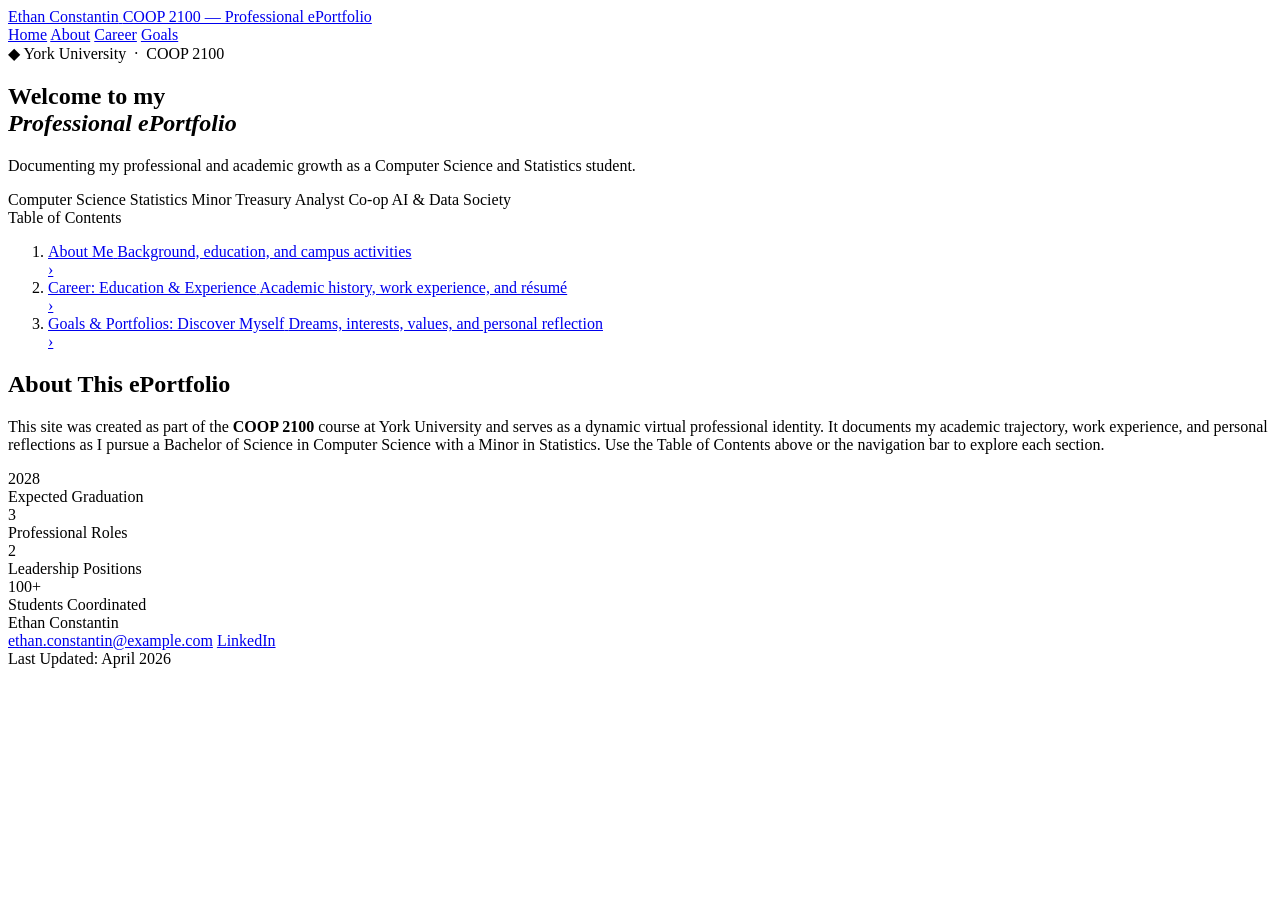
==== index.html @ 47225985 "index.html" ====
<!DOCTYPE html>
<html lang="en">
<head>
  <meta charset="UTF-8" />
  <meta name="viewport" content="width=device-width, initial-scale=1.0" />
  <title>Ethan Constantin — COOP 2100 ePortfolio</title>
  <link rel="stylesheet" href="styles.css" />
</head>
<body>
<div class="site-wrapper">

  <header class="site-header" role="banner">
    <div class="container">
      <a href="index.html" class="site-header__brand" aria-label="Home">
        <span class="site-header__name">Ethan Constantin</span>
        <span class="site-header__course">COOP 2100 &mdash; Professional ePortfolio</span>
      </a>
      <nav class="site-nav" aria-label="Primary navigation">
        <a href="index.html" class="active">Home</a>
        <a href="about.html">About</a>
        <a href="career.html">Career</a>
        <a href="goals.html">Goals</a>
      </nav>
    </div>
  </header>

  <section class="hero" aria-labelledby="hero-heading">
    <div class="container">
      <div class="hero__eyebrow">&#9670; York University &nbsp;&middot;&nbsp; COOP 2100</div>
      <h1 id="hero-heading">Welcome to my<br><em>Professional ePortfolio</em></h1>
      <p class="hero__sub">Documenting my professional and academic growth as a Computer Science and Statistics student.</p>
      <div class="hero__tags">
        <span class="hero__tag">Computer Science</span>
        <span class="hero__tag">Statistics Minor</span>
        <span class="hero__tag">Treasury Analyst Co-op</span>
        <span class="hero__tag">AI &amp; Data Society</span>
      </div>
    </div>
  </section>

  <main id="main-content">
    <div class="container">

      <nav class="toc" aria-labelledby="toc-heading">
        <div class="toc__header">
          <div class="toc__header-dot"></div>
          <span class="toc__heading" id="toc-heading">Table of Contents</span>
        </div>
        <ol>
          <li>
            <a href="about.html">
              <div class="toc__link-content">
                <span class="toc__label">About Me</span>
                <span class="toc__desc">Background, education, and campus activities</span>
              </div>
              <span class="toc__chevron">&#8250;</span>
            </a>
          </li>
          <li>
            <a href="career.html">
              <div class="toc__link-content">
                <span class="toc__label">Career: Education &amp; Experience</span>
                <span class="toc__desc">Academic history, work experience, and r&eacute;sum&eacute;</span>
              </div>
              <span class="toc__chevron">&#8250;</span>
            </a>
          </li>
          <li>
            <a href="goals.html">
              <div class="toc__link-content">
                <span class="toc__label">Goals &amp; Portfolios: Discover Myself</span>
                <span class="toc__desc">Dreams, interests, values, and personal reflection</span>
              </div>
              <span class="toc__chevron">&#8250;</span>
            </a>
          </li>
        </ol>
      </nav>

      <section class="section" aria-labelledby="overview-heading">
        <h2 class="section-heading" id="overview-heading">About This ePortfolio</h2>
        <div class="welcome-card">
          <p>This site was created as part of the <strong>COOP 2100</strong> course at York University and serves as a dynamic virtual professional identity. It documents my academic trajectory, work experience, and personal reflections as I pursue a Bachelor of Science in Computer Science with a Minor in Statistics. Use the Table of Contents above or the navigation bar to explore each section.</p>
        </div>

        <div class="stat-row">
          <div class="stat-chip">
            <div class="stat-chip__value">2028</div>
            <div class="stat-chip__label">Expected Graduation</div>
          </div>
          <div class="stat-chip">
            <div class="stat-chip__value">3</div>
            <div class="stat-chip__label">Professional Roles</div>
          </div>
          <div class="stat-chip">
            <div class="stat-chip__value">2</div>
            <div class="stat-chip__label">Leadership Positions</div>
          </div>
          <div class="stat-chip">
            <div class="stat-chip__value">100<span style="font-size:1rem">+</span></div>
            <div class="stat-chip__label">Students Coordinated</div>
          </div>
        </div>
      </section>

    </div>
  </main>

  <footer class="site-footer" role="contentinfo">
    <div class="container">
      <span class="footer__name">Ethan Constantin</span>
      <div class="footer__links">
        <a href="mailto:ethan.constantin@example.com">ethan.constantin@example.com</a>
        <a href="https://www.linkedin.com/in/ethanConstantin" target="_blank" rel="noopener noreferrer">LinkedIn</a>
      </div>
      <div class="footer__divider"></div>
      <span class="footer__updated">Last Updated: April 2026</span>
    </div>
  </footer>

</div>
</body>
</html>
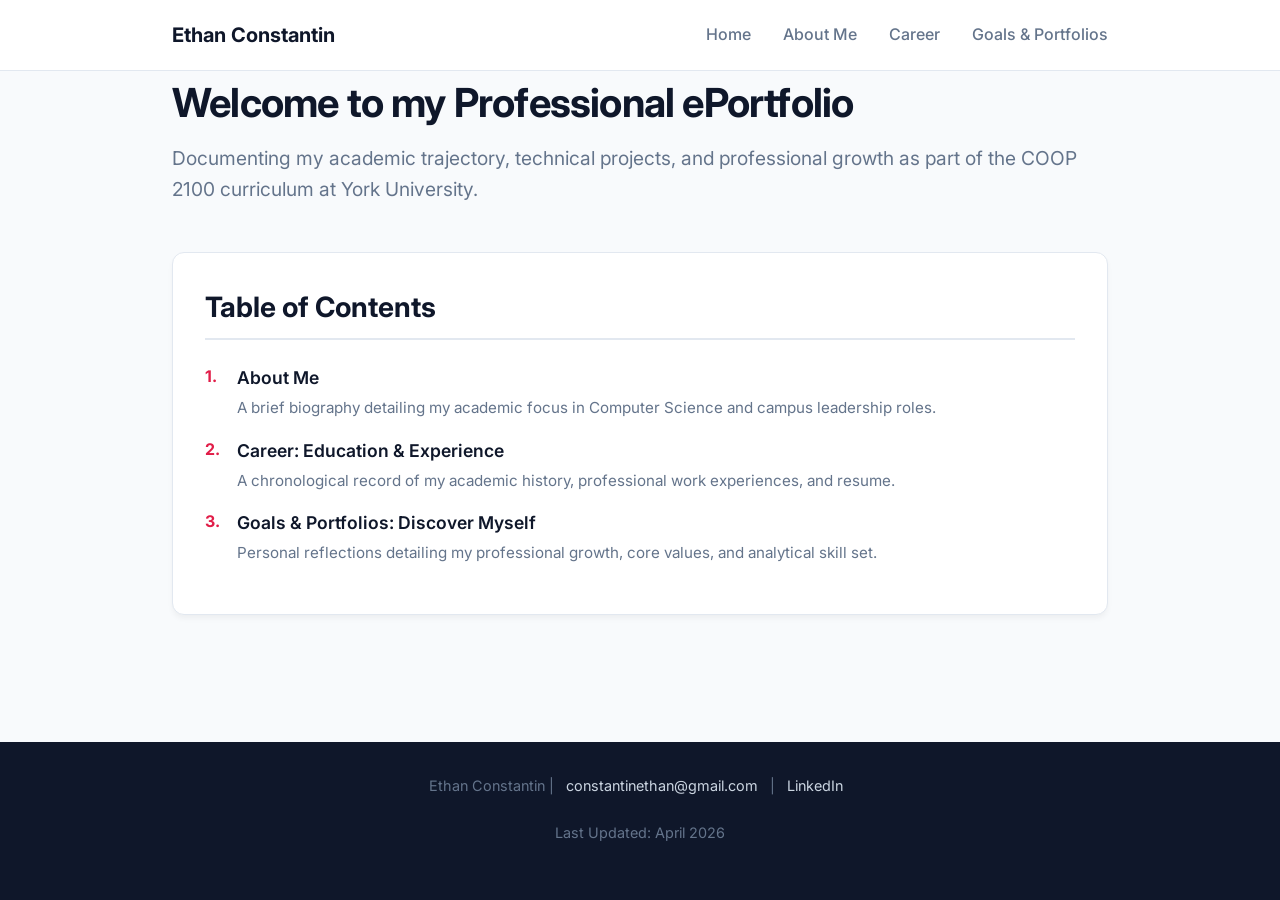
==== commit 376c9278: "Refactor index.html for improved structure and content" ====
--- a/index.html
+++ b/index.html
@@ -1,123 +1,54 @@
 <!DOCTYPE html>
 <html lang="en">
 <head>
-  <meta charset="UTF-8" />
-  <meta name="viewport" content="width=device-width, initial-scale=1.0" />
-  <title>Ethan Constantin — COOP 2100 ePortfolio</title>
-  <link rel="stylesheet" href="styles.css" />
+    <meta charset="UTF-8">
+    <meta name="viewport" content="width=device-width, initial-scale=1.0">
+    <title>Ethan Constantin - Professional ePortfolio</title>
+    <link rel="stylesheet" href="styles.css">
 </head>
 <body>
-<div class="site-wrapper">
+    <header>
+        <div class="container nav-wrapper">
+            <nav>
+                <a href="index.html" class="nav-brand">Ethan Constantin</a>
+                <div class="nav-links">
+                    <a href="index.html">Home</a>
+                    <a href="about.html">About Me</a>
+                    <a href="career.html">Career</a>
+                    <a href="goals.html">Goals & Portfolios</a>
+                </div>
+            </nav>
+        </div>
+    </header>
 
-  <header class="site-header" role="banner">
-    <div class="container">
-      <a href="index.html" class="site-header__brand" aria-label="Home">
-        <span class="site-header__name">Ethan Constantin</span>
-        <span class="site-header__course">COOP 2100 &mdash; Professional ePortfolio</span>
-      </a>
-      <nav class="site-nav" aria-label="Primary navigation">
-        <a href="index.html" class="active">Home</a>
-        <a href="about.html">About</a>
-        <a href="career.html">Career</a>
-        <a href="goals.html">Goals</a>
-      </nav>
-    </div>
-  </header>
+    <main class="container">
+        <h1>Welcome to my Professional ePortfolio</h1>
+        <p style="font-size: 1.2rem;">Documenting my academic trajectory, technical projects, and professional growth as part of the COOP 2100 curriculum at York University.</p>
 
-  <section class="hero" aria-labelledby="hero-heading">
-    <div class="container">
-      <div class="hero__eyebrow">&#9670; York University &nbsp;&middot;&nbsp; COOP 2100</div>
-      <h1 id="hero-heading">Welcome to my<br><em>Professional ePortfolio</em></h1>
-      <p class="hero__sub">Documenting my professional and academic growth as a Computer Science and Statistics student.</p>
-      <div class="hero__tags">
-        <span class="hero__tag">Computer Science</span>
-        <span class="hero__tag">Statistics Minor</span>
-        <span class="hero__tag">Treasury Analyst Co-op</span>
-        <span class="hero__tag">AI &amp; Data Society</span>
-      </div>
-    </div>
-  </section>
+        <div class="card" style="margin-top: 3rem;">
+            <h2>Table of Contents</h2>
+            <ol class="toc-list">
+                <li>
+                    <a href="about.html">About Me</a>
+                    <span class="toc-desc">A brief biography detailing my academic focus in Computer Science and campus leadership roles.</span>
+                </li>
+                <li>
+                    <a href="career.html">Career: Education & Experience</a>
+                    <span class="toc-desc">A chronological record of my academic history, professional work experiences, and resume.</span>
+                </li>
+                <li>
+                    <a href="goals.html">Goals & Portfolios: Discover Myself</a>
+                    <span class="toc-desc">Personal reflections detailing my professional growth, core values, and analytical skill set.</span>
+                </li>
+            </ol>
+        </div>
+    </main>
 
-  <main id="main-content">
-    <div class="container">
-
-      <nav class="toc" aria-labelledby="toc-heading">
-        <div class="toc__header">
-          <div class="toc__header-dot"></div>
-          <span class="toc__heading" id="toc-heading">Table of Contents</span>
+    <footer>
+        <div class="container">
+            <p>Ethan Constantin | <a href="mailto:constantinethan@gmail.com">constantinethan@gmail.com</a> | <a href="https://www.linkedin.com/in/ethan-constantin-b8b09223b" target="_blank">LinkedIn</a></p>
+            <p style="margin-top: 0.5rem;">Last Updated: April 2026</p>
         </div>
-        <ol>
-          <li>
-            <a href="about.html">
-              <div class="toc__link-content">
-                <span class="toc__label">About Me</span>
-                <span class="toc__desc">Background, education, and campus activities</span>
-              </div>
-              <span class="toc__chevron">&#8250;</span>
-            </a>
-          </li>
-          <li>
-            <a href="career.html">
-              <div class="toc__link-content">
-                <span class="toc__label">Career: Education &amp; Experience</span>
-                <span class="toc__desc">Academic history, work experience, and r&eacute;sum&eacute;</span>
-              </div>
-              <span class="toc__chevron">&#8250;</span>
-            </a>
-          </li>
-          <li>
-            <a href="goals.html">
-              <div class="toc__link-content">
-                <span class="toc__label">Goals &amp; Portfolios: Discover Myself</span>
-                <span class="toc__desc">Dreams, interests, values, and personal reflection</span>
-              </div>
-              <span class="toc__chevron">&#8250;</span>
-            </a>
-          </li>
-        </ol>
-      </nav>
-
-      <section class="section" aria-labelledby="overview-heading">
-        <h2 class="section-heading" id="overview-heading">About This ePortfolio</h2>
-        <div class="welcome-card">
-          <p>This site was created as part of the <strong>COOP 2100</strong> course at York University and serves as a dynamic virtual professional identity. It documents my academic trajectory, work experience, and personal reflections as I pursue a Bachelor of Science in Computer Science with a Minor in Statistics. Use the Table of Contents above or the navigation bar to explore each section.</p>
-        </div>
-
-        <div class="stat-row">
-          <div class="stat-chip">
-            <div class="stat-chip__value">2028</div>
-            <div class="stat-chip__label">Expected Graduation</div>
-          </div>
-          <div class="stat-chip">
-            <div class="stat-chip__value">3</div>
-            <div class="stat-chip__label">Professional Roles</div>
-          </div>
-          <div class="stat-chip">
-            <div class="stat-chip__value">2</div>
-            <div class="stat-chip__label">Leadership Positions</div>
-          </div>
-          <div class="stat-chip">
-            <div class="stat-chip__value">100<span style="font-size:1rem">+</span></div>
-            <div class="stat-chip__label">Students Coordinated</div>
-          </div>
-        </div>
-      </section>
-
-    </div>
-  </main>
-
-  <footer class="site-footer" role="contentinfo">
-    <div class="container">
-      <span class="footer__name">Ethan Constantin</span>
-      <div class="footer__links">
-        <a href="mailto:ethan.constantin@example.com">ethan.constantin@example.com</a>
-        <a href="https://www.linkedin.com/in/ethanConstantin" target="_blank" rel="noopener noreferrer">LinkedIn</a>
-      </div>
-      <div class="footer__divider"></div>
-      <span class="footer__updated">Last Updated: April 2026</span>
-    </div>
-  </footer>
-
-</div>
+    </footer>
 </body>
 </html>
--- a/styles.css
+++ b/styles.css
@@ -0,0 +1,163 @@
+@import url('https://fonts.googleapis.com/css2?family=Inter:wght@400;500;600;700&display=swap');
+
+:root {
+    --brand-navy: #0f172a;
+    --brand-slate: #64748b;
+    --brand-red: #e11d48;
+    --bg-light: #f8fafc;
+    --card-bg: #ffffff;
+    --border: #e2e8f0;
+}
+
+* {
+    margin: 0;
+    padding: 0;
+    box-sizing: border-box;
+}
+
+body {
+    font-family: 'Inter', sans-serif;
+    background-color: var(--bg-light);
+    color: var(--brand-navy);
+    line-height: 1.6;
+    display: flex;
+    flex-direction: column;
+    min-height: 100vh;
+}
+
+.container {
+    max-width: 1000px;
+    margin: 0 auto;
+    padding: 0 2rem;
+    width: 100%;
+}
+
+/* Navigation */
+header {
+    background-color: var(--card-bg);
+    border-bottom: 1px solid var(--border);
+    position: sticky;
+    top: 0;
+    z-index: 100;
+}
+
+nav {
+    display: flex;
+    justify-content: space-between;
+    align-items: center;
+    height: 70px;
+}
+
+.nav-brand {
+    font-weight: 700;
+    font-size: 1.25rem;
+    color: var(--brand-navy);
+    text-decoration: none;
+}
+
+.nav-links {
+    display: flex;
+    gap: 2rem;
+}
+
+.nav-links a {
+    text-decoration: none;
+    color: var(--brand-slate);
+    font-weight: 500;
+    transition: color 0.2s ease;
+}
+
+.nav-links a:hover {
+    color: var(--brand-red);
+}
+
+/* Main Content */
+main {
+    flex: 1;
+    padding: 3rem 0;
+}
+
+h1 { font-size: 2.5rem; margin-bottom: 0.5rem; letter-spacing: -0.02em; }
+h2 { font-size: 1.75rem; margin-bottom: 1.5rem; border-bottom: 2px solid var(--border); padding-bottom: 0.5rem; }
+h3 { font-size: 1.25rem; margin-bottom: 0.75rem; color: var(--brand-red); }
+p { color: var(--brand-slate); margin-bottom: 1.5rem; }
+
+/* Cards & Layout */
+.card {
+    background: var(--card-bg);
+    border: 1px solid var(--border);
+    border-radius: 12px;
+    padding: 2rem;
+    margin-bottom: 2rem;
+    box-shadow: 0 4px 6px -1px rgb(0 0 0 / 0.05);
+    transition: transform 0.2s ease, box-shadow 0.2s ease;
+}
+
+.card:hover {
+    transform: translateY(-2px);
+    box-shadow: 0 10px 15px -3px rgb(0 0 0 / 0.05);
+}
+
+/* Table of Contents */
+.toc-list {
+    list-style: none;
+    counter-reset: toc-counter;
+}
+
+.toc-list li {
+    margin-bottom: 1rem;
+    position: relative;
+    padding-left: 2rem;
+}
+
+.toc-list li::before {
+    counter-increment: toc-counter;
+    content: counter(toc-counter) ".";
+    position: absolute;
+    left: 0;
+    color: var(--brand-red);
+    font-weight: 700;
+}
+
+.toc-list a {
+    text-decoration: none;
+    color: var(--brand-navy);
+    font-weight: 600;
+    font-size: 1.1rem;
+}
+
+.toc-list a:hover { color: var(--brand-red); }
+.toc-desc { color: var(--brand-slate); font-size: 0.95rem; display: block; margin-top: 0.25rem; }
+
+/* Grid Layouts */
+.grid-2 {
+    display: grid;
+    grid-template-columns: 1fr 1fr;
+    gap: 2rem;
+}
+
+/* Button */
+.btn {
+    display: inline-block;
+    background-color: var(--brand-navy);
+    color: white !important;
+    padding: 0.75rem 1.5rem;
+    border-radius: 6px;
+    text-decoration: none;
+    font-weight: 500;
+    transition: background-color 0.2s ease;
+}
+
+.btn:hover { background-color: var(--brand-slate); }
+
+/* Footer */
+footer {
+    background-color: var(--brand-navy);
+    color: #94a3b8;
+    padding: 2rem 0;
+    text-align: center;
+    font-size: 0.9rem;
+}
+
+footer a { color: #cbd5e1; text-decoration: none; margin: 0 0.5rem; }
+footer a:hover { color: white; }
